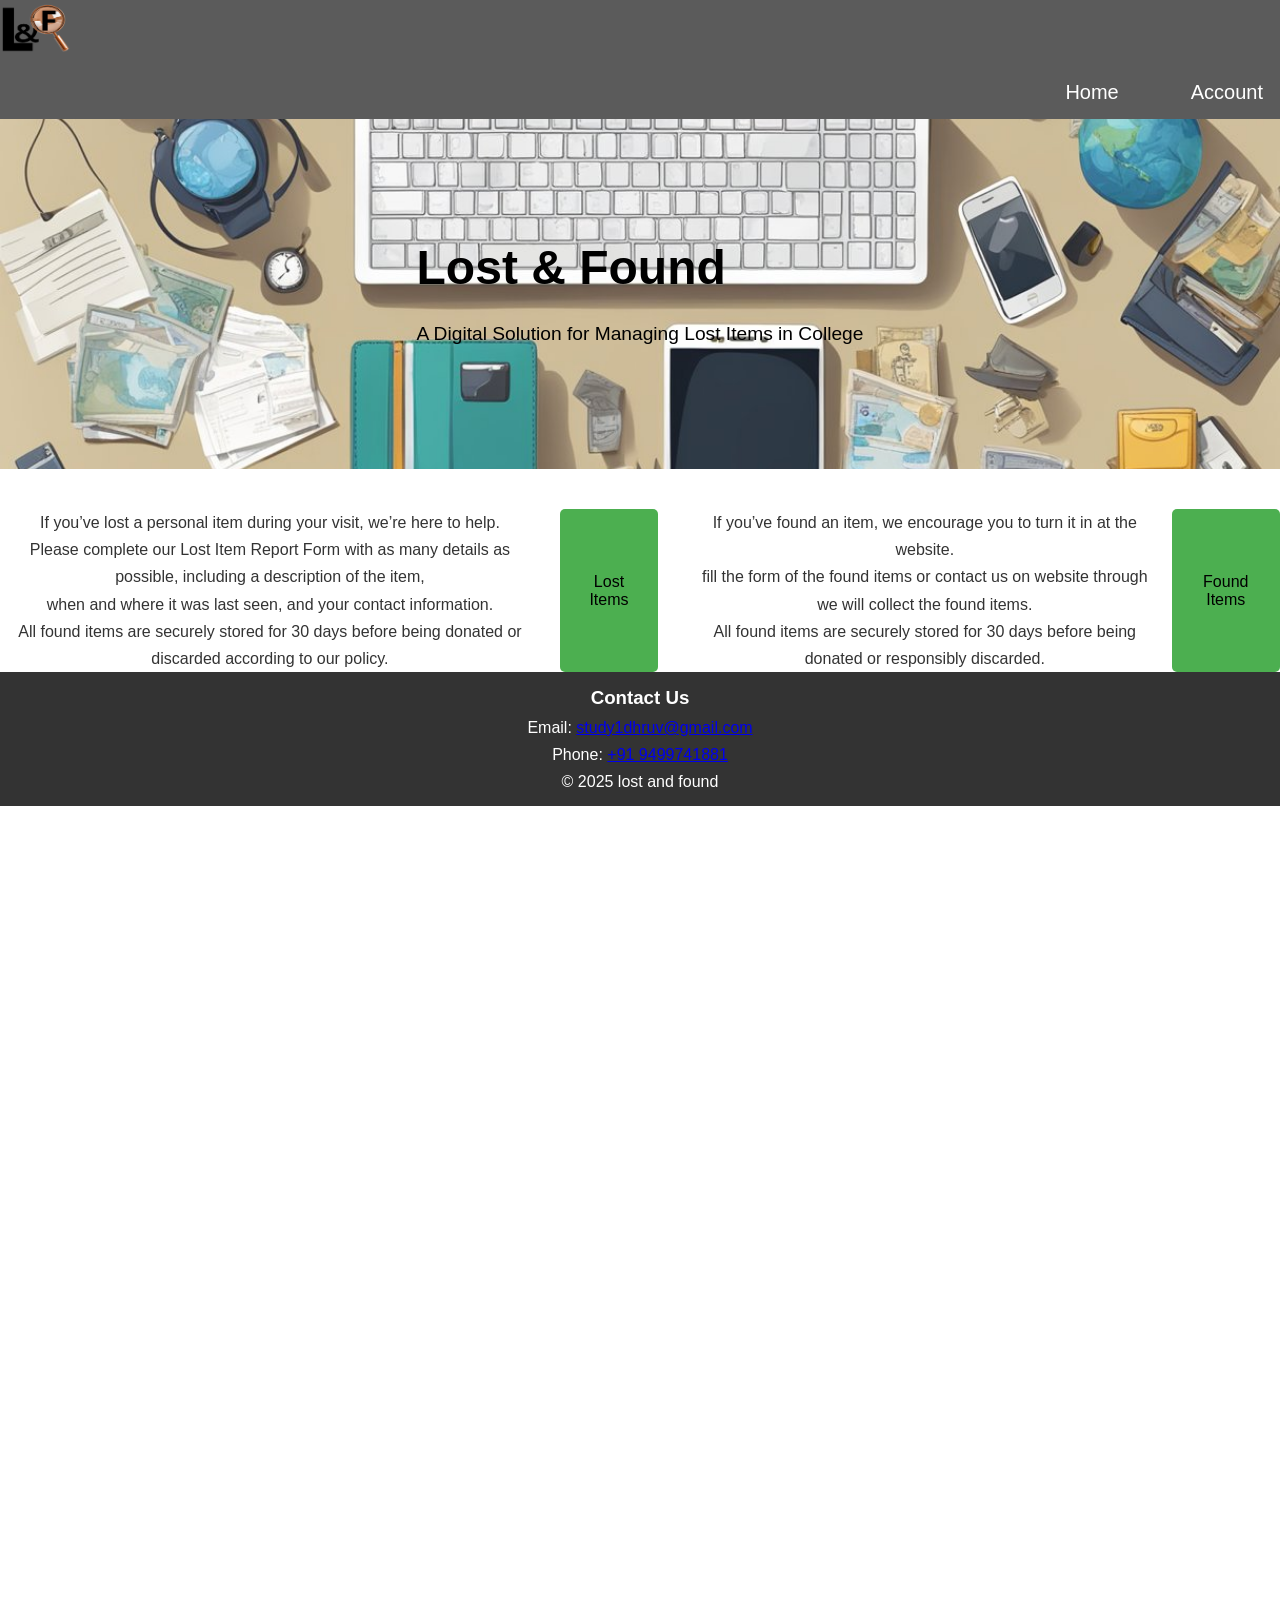
==== index.html @ 13d9ba8d "Add files via upload" ====
<!DOCTYPE html>
<html lang="en"> 
<head>
    <meta charset="UTF-8">
    <meta name="viewport" content="width=device-width, initial-scale=1.0">
    <title>Lost & Found - Home</title>
    <link rel="stylesheet" href="style.css">
</head>
<body>
    <nav>
        <div class="logo">
            <h1><img src='logo1.png' width="90" height="25" alt="Logo"></h1>
        </div>
        <ul class="nav-links">
            <li class="dropdown">
                <a href="index.html">Home</a>
                <div class="dropdown-content">
                    <a href="lost items.html">Lost Items</a>
                    <a href="found items.html">Found Items</a>

                </div>
            </li>
            <li><a href="account.html">Account</a></li>
        </ul>
    </nav>

    <header>
        <div class="header-content">
            <h1>Lost & Found</h1>
            <p>A Digital Solution for Managing Lost Items in College</p>
        </div>
    </header>

    <!-- Add the buttons below the header section -->
    <section class="buttons-section">
        <div class="button-container">
            <p>If you’ve lost a personal item during your visit, we’re here to help. 
                <br>Please complete our Lost Item Report Form with as many details as possible, including a description of the item, 
                <br>when and where it was last seen, and your contact information.
                <br> All found items are securely stored for 30 days before being donated or discarded according to our policy.</p>
            <button onclick="location.href='lost items.html'">Lost Items</button>
            <br>
            <p>If you’ve found an item, we encourage you to turn it in at the website.
                <br>fill the form of the found items or contact us on website through we will collect the found items.
                <br> All found items are securely stored for 30 days before being donated or responsibly discarded.</p>
            <button onclick="location.href='found items.html'">Found Items</button>

        </div>
    </section>

    <footer class="footer">
        <div class="footer-container">
          <div class="footer-section">
            <h3>Contact Us</h3>
            <p>Email: <a href="study1dhruv@gmail.com">study1dhruv@gmail.com</a></p>
            <p>Phone: <a href="tel:+1234567890">+91 9499741881</a></p>
          </div>
          <div class="footer-section">
            <p>&copy; 2025 lost and found </p>
          </div>
        </div>
      </footer>
</body>
</html>
---- style.css ----
/* General Styles */
* {
    height: auto;
    margin: 0;
    padding: 0;
    box-sizing: border-box;
    font-family: Arial, sans-serif;
}

body {
    background-color: white; /* Replace with your image path */
    background-size: 2000px;  /* Cover the entire page */
    background-position: center;  /* Center the background image */
    background-attachment: fixed; /* Make the background fixed when scrolling */
    color: #333;
    font-size: 16px;
    line-height: 1.7;
    height: 2000px;
}

/* Navigation Styles */
nav {
    background-color: rgba(51, 51, 51, 0.8); /* Semi-transparent background */
    color: #fff;
    padding:  2px 1px; /* Reduced padding */
    font-size: 20px; /* Smaller font size */
    position: sticky;
    top: 0; /* Ensure it's properly positioned */
    z-index: 1000; /* Ensures the navigation bar stays on top */
}

nav .logo h1 img {
    max-width:70px;
    height: 50px ;
}

ul.nav-links {
    display: flex;
    justify-content: flex-end;
    list-style-type: none;
}

ul.nav-links li {
    margin-left: 20px;
}

ul.nav-links li a {
    color:white;
    text-decoration: none;
    padding: 8px 16px;
    display: inline-block;
    transition: background-color 0.3s ease;
}

ul.nav-links li a:hover {
    background-color: #4CAF50;
    border-radius: 4px;
}
.nav-links {
    list-style: none;
    display: flex;
    gap: 20px;
}

.nav-links li {
    position: relative;
}

.dropdown-content {
    display: none;
    position: absolute;
    background-color: #000000;
    min-width: 160px;
    z-index: 1;
    box-shadow: 0px 8px 16px rgba(0, 0, 0, 0.2);
}

.dropdown-content a {
    color: black;
    padding: 12px 16px;
    text-decoration: none;
    display: block;
}

.dropdown-content a:hover {
    background-color: #000000;
}

.dropdown:hover .dropdown-content {
    display: block;
}

/* Header Section */
/* https://via.placeholder.com/1500x500 */
header {
    background: url('head1.jpg') no-repeat center center/cover;
    height: 350px;
    color: black;
    display: flex;
    justify-content: center;
    align-items: center;
}

header h1 {
    font-size: 3em;
    margin-bottom: 10px;
}

header p {
    font-size: 1.2em;
    font-weight: 300;
    margin-bottom: 10px;
}

/* Button Section */
.buttons-section {
    text-align: center;
    margin-top: 40px;
}

.button-container {
    display: flex;
    justify-content: center;
    gap: 20px;
}

.button-container button {
    font-size: 16px;
    padding: 12px 24px;
    background-color: #4CAF50;
    color: black;
    border: none;
    border-radius: 5px;
    cursor: pointer;
    transition: background-color 0.3s ease, transform 0.2s ease;
}

.button-container button:hover {
    background-color: #45a049;
    transform: translateY(-2px);
}

/* Footer Section */
footer {
    background-color: #333;
    color: #fff;
    text-align: center;
    padding: 10px;
    position: relative;
    width: 100%;
    bottom: 0px;
}

/* Responsive Styles */
@media screen and (max-width: 768px) {
    ul.nav-links {
        flex-direction: column;
        align-items: center;
    }

    ul.nav-links li {
        margin: 10px 0;
    }

    .button-container {
        flex-direction: column;
    }

    .button-container button {
        width: 80%;
        margin: 10px 0;
    }
}
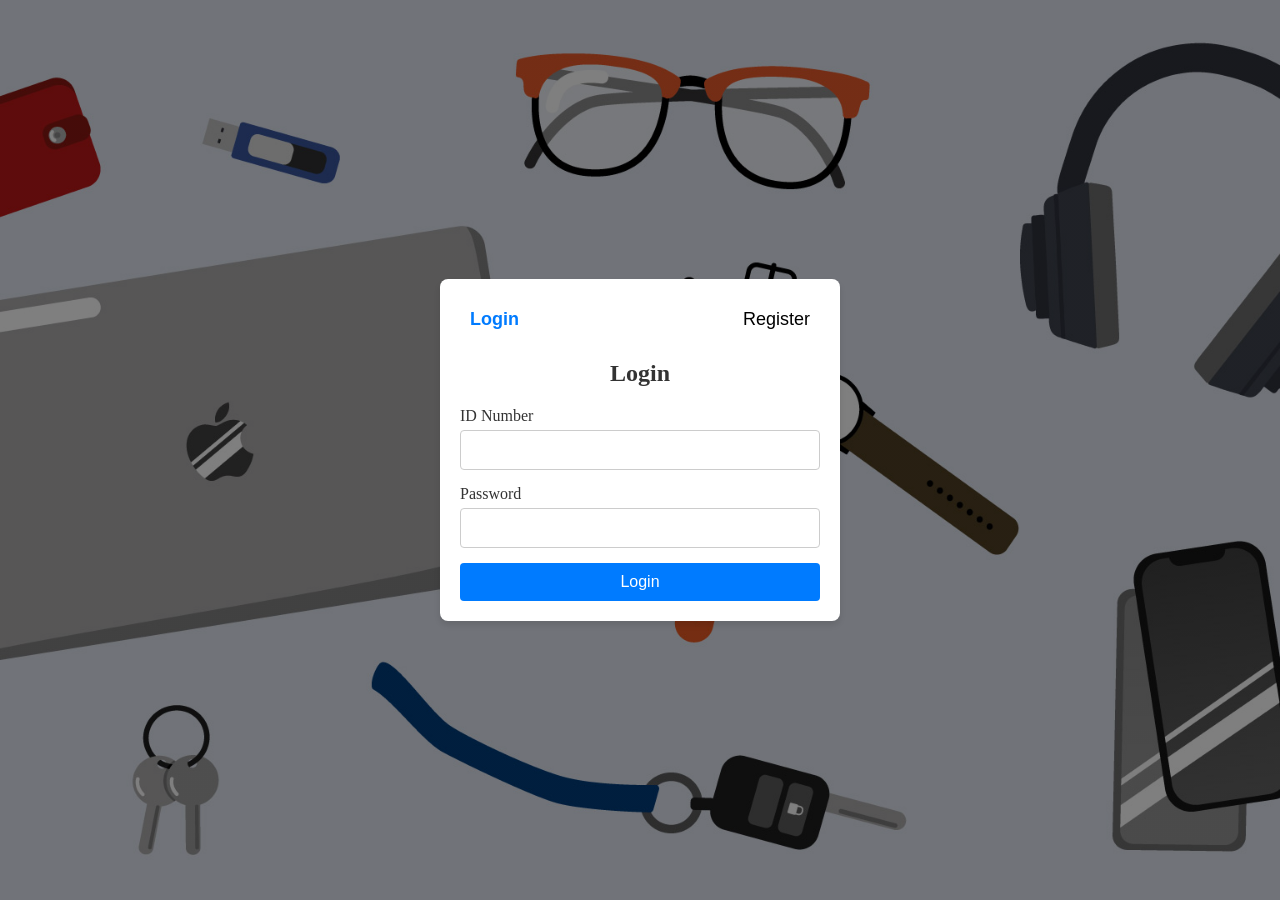
==== commit 709af24e: "Update and rename login page.html to index.html" ====
--- a/index.html
+++ b/index.html
@@ -1,64 +1,105 @@
 <!DOCTYPE html>
-<html lang="en"> 
+<html lang="en">
 <head>
     <meta charset="UTF-8">
     <meta name="viewport" content="width=device-width, initial-scale=1.0">
-    <title>Lost & Found - Home</title>
-    <link rel="stylesheet" href="style.css">
+    <title>Login & Register</title>
+    <link rel="stylesheet" href="styles.css">
 </head>
 <body>
-    <nav>
-        <div class="logo">
-            <h1><img src='logo1.png' width="90" height="25" alt="Logo"></h1>
+
+    <div class="container">
+        <div class="form-container">
+            <div class="form-toggle">
+                <button class="active" id="login-toggle">Login</button>
+                <button id="register-toggle">Register</button>
+            </div>
+
+            <!-- Login Form -->
+            <div class="form" id="login-form">
+                <h2>Login</h2>
+                <form>
+                    <div class="input-group">
+                        <label for="login-ID Number">ID Number</label>
+                        <input type="ID Number" id="login-ID Number" name="login-ID Number" required>
+                    </div>
+                    <div class="input-group">
+                        <label for="login-password">Password</label>
+                        <input type="password" id="login-password" name="login-password" required>
+                    </div>
+                    <button type="submit" class="submit-btn">Login</button>
+                </form>
+            </div>
+
+            <!-- Register Form -->
+            <div class="form" id="register-form">
+                <h2>Register</h2>
+                <form>
+                    <div class="input-group">
+                        <label for="register-id">ID Number</label>
+                        <input type="text" id="register-id" name="register-id" required>
+                    </div>
+                    <div class="input-group">
+                        <label for="register-name">Name</label>
+                        <input type="text" id="register-name" name="register-name" required>
+                    </div>
+                    <div class="input-group">
+                        <label for="register-phone">Phone Number</label>
+                        <input type="tel" id="register-phone" name="register-phone" required>
+                    </div>
+                    <div class="input-group">
+                        <label for="register-email">Email</label>
+                        <input type="email" id="register-email" name="register-email" required>
+                    </div>
+                    <div class="input-group">
+                        <label for="register-password">Password</label>
+                        <input type="password" id="register-password" name="register-password" required>
+                    </div>
+                    <div class="input-group">
+                        <label for="register-confirm-password">Confirm Password</label>
+                        <input type="password" id="register-confirm-password" name="register-confirm-password" required>
+                    </div>
+                    <button type="submit" class="submit-btn">Register</button>
+                </form>
+            </div>
         </div>
-        <ul class="nav-links">
-            <li class="dropdown">
-                <a href="index.html">Home</a>
-                <div class="dropdown-content">
-                    <a href="lost items.html">Lost Items</a>
-                    <a href="found items.html">Found Items</a>
+    </div>
 
-                </div>
-            </li>
-            <li><a href="account.html">Account</a></li>
-        </ul>
-    </nav>
+    <script>
+        const loginToggle = document.getElementById('login-toggle')
+        
+        const registerToggle = document.getElementById('register-toggle');
+        const loginForm = document.getElementById('login-form');
+        document.getElementById('login-form').addEventListener('submit', function(event) {
+        event.preventDefault(); // Prevent default form submission
 
-    <header>
-        <div class="header-content">
-            <h1>Lost & Found</h1>
-            <p>A Digital Solution for Managing Lost Items in College</p>
-        </div>
-    </header>
+        // Simulate successful login
+        // In real life, you’d validate credentials with the server
 
-    <!-- Add the buttons below the header section -->
-    <section class="buttons-section">
-        <div class="button-container">
-            <p>If you’ve lost a personal item during your visit, we’re here to help. 
-                <br>Please complete our Lost Item Report Form with as many details as possible, including a description of the item, 
-                <br>when and where it was last seen, and your contact information.
-                <br> All found items are securely stored for 30 days before being donated or discarded according to our policy.</p>
-            <button onclick="location.href='lost items.html'">Lost Items</button>
-            <br>
-            <p>If you’ve found an item, we encourage you to turn it in at the website.
-                <br>fill the form of the found items or contact us on website through we will collect the found items.
-                <br> All found items are securely stored for 30 days before being donated or responsibly discarded.</p>
-            <button onclick="location.href='found items.html'">Found Items</button>
+        // Redirect to home page
+        window.location.href = 'home.html'; // Change this to your actual homepage URL
+    });
+        const registerForm = document.getElementById('register-form');
 
-        </div>
-    </section>
+        loginToggle.addEventListener('click', () => {
+            loginForm.style.display = 'block';
+            registerForm.style.display = 'none';
+            loginToggle.classList.add('active');
+            registerToggle.classList.remove('active');
+    
+        });
 
-    <footer class="footer">
-        <div class="footer-container">
-          <div class="footer-section">
-            <h3>Contact Us</h3>
-            <p>Email: <a href="study1dhruv@gmail.com">study1dhruv@gmail.com</a></p>
-            <p>Phone: <a href="tel:+1234567890">+91 9499741881</a></p>
-          </div>
-          <div class="footer-section">
-            <p>&copy; 2025 lost and found </p>
-          </div>
-        </div>
-      </footer>
+        registerToggle.addEventListener('click', () => {
+            registerForm.style.display = 'block';
+            loginForm.style.display = 'none';
+            registerToggle.classList.add('active');
+            loginToggle.classList.remove('active');
+        });
+
+        // Default to show login form
+        loginForm.style.display = 'block';
+        registerForm.style.display = 'none';
+    </script>
+
 </body>
-</html>
+</html> 
--- a/styles.css
+++ b/styles.css
@@ -0,0 +1,90 @@
+body {
+  display: flex;
+  justify-content: center;
+  align-items: center;
+  height: 100vh; /* Take full viewport height */
+  padding: 0;
+  background: linear-gradient(rgba(0, 0, 0, 0.5), rgba(0, 0, 0, 0.5)), url('head.jpg') no-repeat center center fixed; /* Adjust the URL */
+  background-size: cover; /* Cover the entire viewport */
+}
+
+* {
+  margin: 0;
+  padding: 0;
+  box-sizing: border-box;
+}
+
+.container {
+  background-color: white;
+  border-radius: 8px;
+  box-shadow: 0 4px 6px rgba(0, 0, 0, 0.1);
+  width: 400px;
+  padding: 20px;
+}
+
+.form-container {
+  display: flex;
+  flex-direction: column;
+}
+
+.form-toggle {
+  display: flex;
+  justify-content: space-between;
+  margin-bottom: 20px;
+}
+
+.form-toggle button {
+  background: none;
+  border: none;
+  padding: 10px;
+  cursor: pointer;
+  font-size: 18px;
+}
+
+.form-toggle button.active {
+  font-weight: bold;
+  color: #007bff;
+}
+
+.form {
+  display: none;
+}
+
+.form h2 {
+  margin-bottom: 20px;
+  text-align: center;
+  color: #333;
+}
+
+.input-group {
+  margin-bottom: 15px;
+}
+
+.input-group label {
+  display: block;
+  margin-bottom: 5px;
+  color: #333;
+}
+
+.input-group input {
+  width: 100%;
+  padding: 10px;
+  border-radius: 4px;
+  border: 1px solid #ccc;
+  font-size: 16px;
+}
+
+.submit-btn {
+  width: 100%;
+  padding: 10px;
+  background-color: #007bff;
+  color: white;
+  border: none;
+  border-radius: 4px;
+  font-size: 16px;
+  cursor: pointer;
+}
+
+.submit-btn:hover {
+  background-color: #0056b3;
+}
